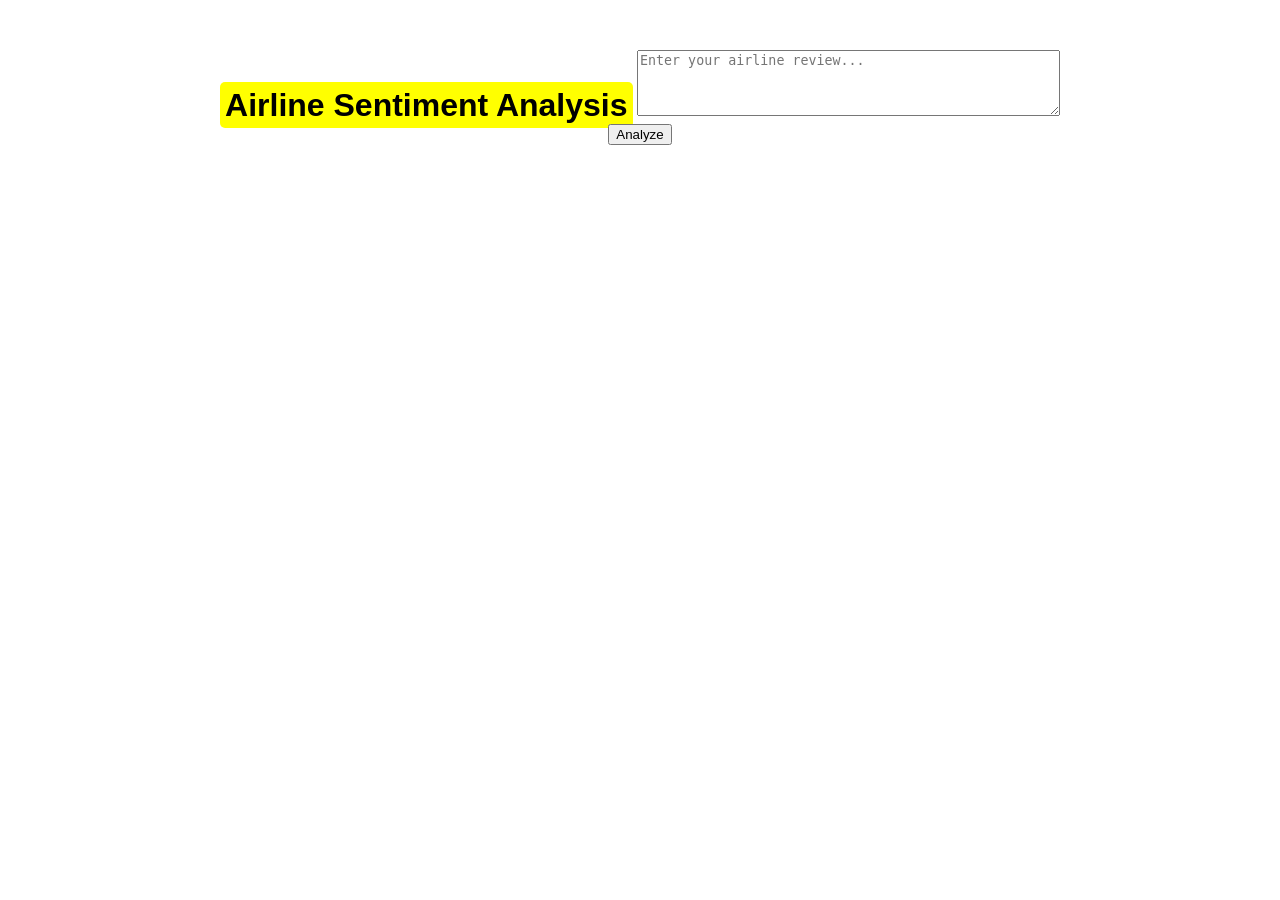
==== templates/index.html @ 8e9b047f "okay" ====
<!DOCTYPE html>
<html lang="en">
<head>
    <meta charset="UTF-8">
    <meta name="viewport" content="width=device-width, initial-scale=1.0">
    <title>Airline Sentiment Analysis</title>
    <style>
        body {
            font-family: Arial, sans-serif;
            text-align: center;
            margin: 50px;
        }
        h1 {
            background-color: yellow;
            display: inline;
            padding: 5px;
            border-radius: 5px;
        }
        #result {
            margin-top: 20px;
            font-weight: bold;
        }
    </style>
</head>
<body>
    <h1>Airline Sentiment Analysis</h1>
    <textarea id="review" rows="4" cols="50" placeholder="Enter your airline review..."></textarea><br>
    <button onclick="analyzeSentiment()">Analyze</button>
    <p id="result"></p>

    <script>
        function analyzeSentiment() {
            const review = document.getElementById("review").value;
            
            fetch("http://localhost:5000/analyze", {
                method: "POST",
                headers: { "Content-Type": "application/json" },
                body: JSON.stringify({ review })
            })
            .then(response => response.json())
            .then(data => {
                document.getElementById("result").innerText = `Sentiment: ${data.sentiment}`;
            })
            .catch(error => console.error("Error:", error));
        }
    </script>
</body>
</html>
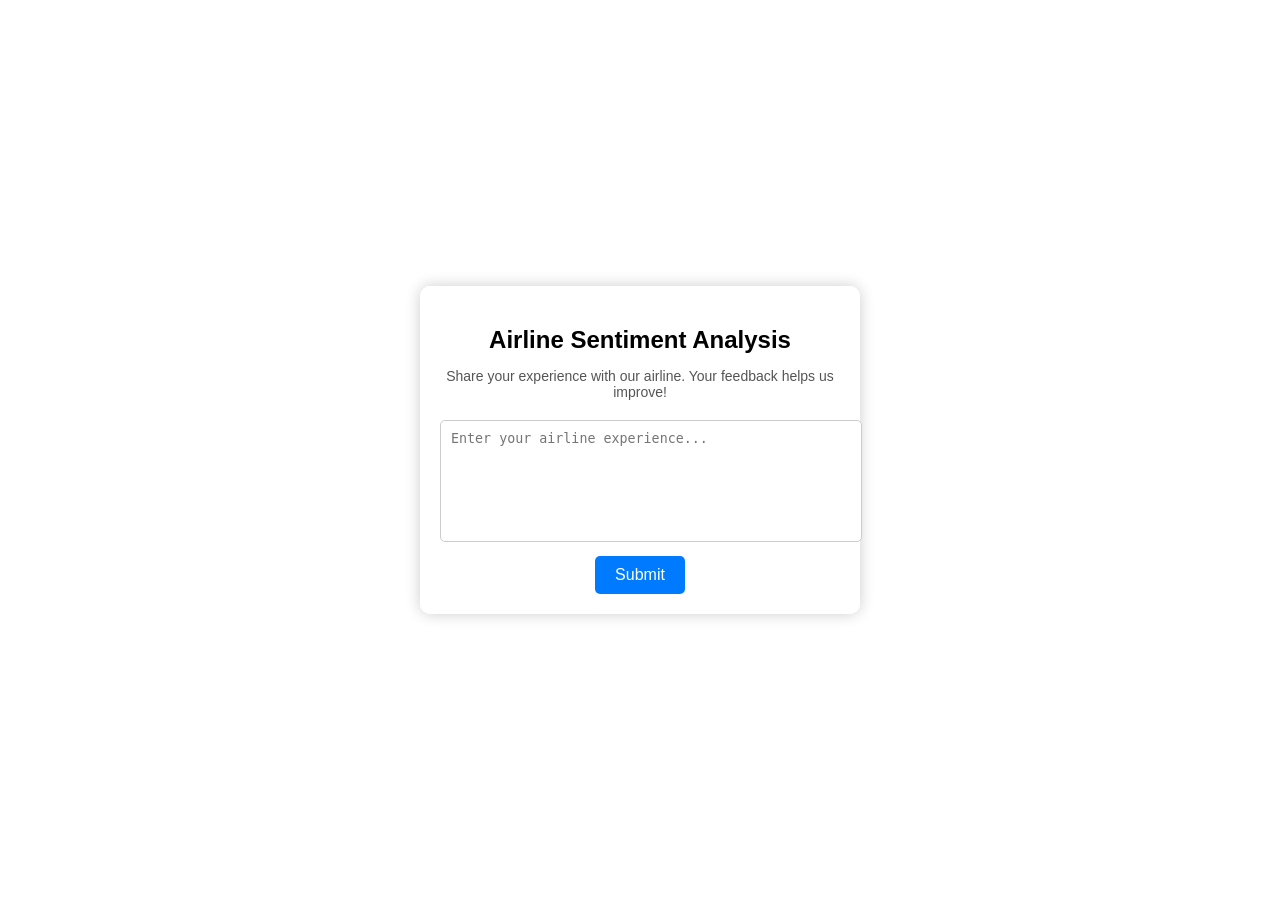
==== commit 3fd12183: "holaa" ====
--- a/templates/index.html
+++ b/templates/index.html
@@ -6,43 +6,80 @@
     <title>Airline Sentiment Analysis</title>
     <style>
         body {
+            margin: 0;
+            padding: 0;
+            background: url('air.jpg') no-repeat center center/cover;
+            height: 100vh;
+            display: flex;
+            justify-content: center;
+            align-items: center;
             font-family: Arial, sans-serif;
+        }
+        .container {
+            background: rgba(255, 255, 255, 0.9);
+            padding: 20px;
+            border-radius: 10px;
             text-align: center;
-            margin: 50px;
+            width: 400px;
+            box-shadow: 0px 0px 15px rgba(0, 0, 0, 0.2);
+            animation: fadeIn 1.5s ease-in-out;
         }
-        h1 {
-            background-color: yellow;
-            display: inline;
-            padding: 5px;
+        @keyframes fadeIn {
+            from { opacity: 0; transform: translateY(-20px); }
+            to { opacity: 1; transform: translateY(0); }
+        }
+        h2 {
+            margin-bottom: 10px;
+            animation: slideIn 1s ease-in-out;
+        }
+        @keyframes slideIn {
+            from { opacity: 0; transform: translateX(-20px); }
+            to { opacity: 1; transform: translateX(0); }
+        }
+        p {
+            font-size: 14px;
+            color: #555;
+            margin-bottom: 20px;
+            animation: slideIn 1.2s ease-in-out;
+        }
+        textarea {
+            width: 100%;
+            height: 100px;
+            padding: 10px;
+            border: 1px solid #ccc;
             border-radius: 5px;
+            resize: none;
+            animation: fadeIn 1.5s ease-in-out;
         }
-        #result {
-            margin-top: 20px;
-            font-weight: bold;
+        button {
+            margin-top: 10px;
+            padding: 10px 20px;
+            border: none;
+            background: #007bff;
+            color: white;
+            font-size: 16px;
+            border-radius: 5px;
+            cursor: pointer;
+            transition: background 0.3s ease-in-out, transform 0.2s ease-in-out;
+        }
+        button:hover {
+            background: #0056b3;
+            transform: scale(1.05);
         }
     </style>
+    <script>
+        function redirectToPredict() {
+            window.location.href = '/predict';
+        }
+    </script>
 </head>
 <body>
-    <h1>Airline Sentiment Analysis</h1>
-    <textarea id="review" rows="4" cols="50" placeholder="Enter your airline review..."></textarea><br>
-    <button onclick="analyzeSentiment()">Analyze</button>
-    <p id="result"></p>
-
-    <script>
-        function analyzeSentiment() {
-            const review = document.getElementById("review").value;
-            
-            fetch("http://localhost:5000/analyze", {
-                method: "POST",
-                headers: { "Content-Type": "application/json" },
-                body: JSON.stringify({ review })
-            })
-            .then(response => response.json())
-            .then(data => {
-                document.getElementById("result").innerText = `Sentiment: ${data.sentiment}`;
-            })
-            .catch(error => console.error("Error:", error));
-        }
-    </script>
+    <div class="container">
+        <h2>Airline Sentiment Analysis</h2>
+        <p>Share your experience with our airline. Your feedback helps us improve!</p>
+        <textarea placeholder="Enter your airline experience..."></textarea>
+        <br>
+        <button onclick="redirectToPredict()">Submit</button>
+    </div>
 </body>
 </html>
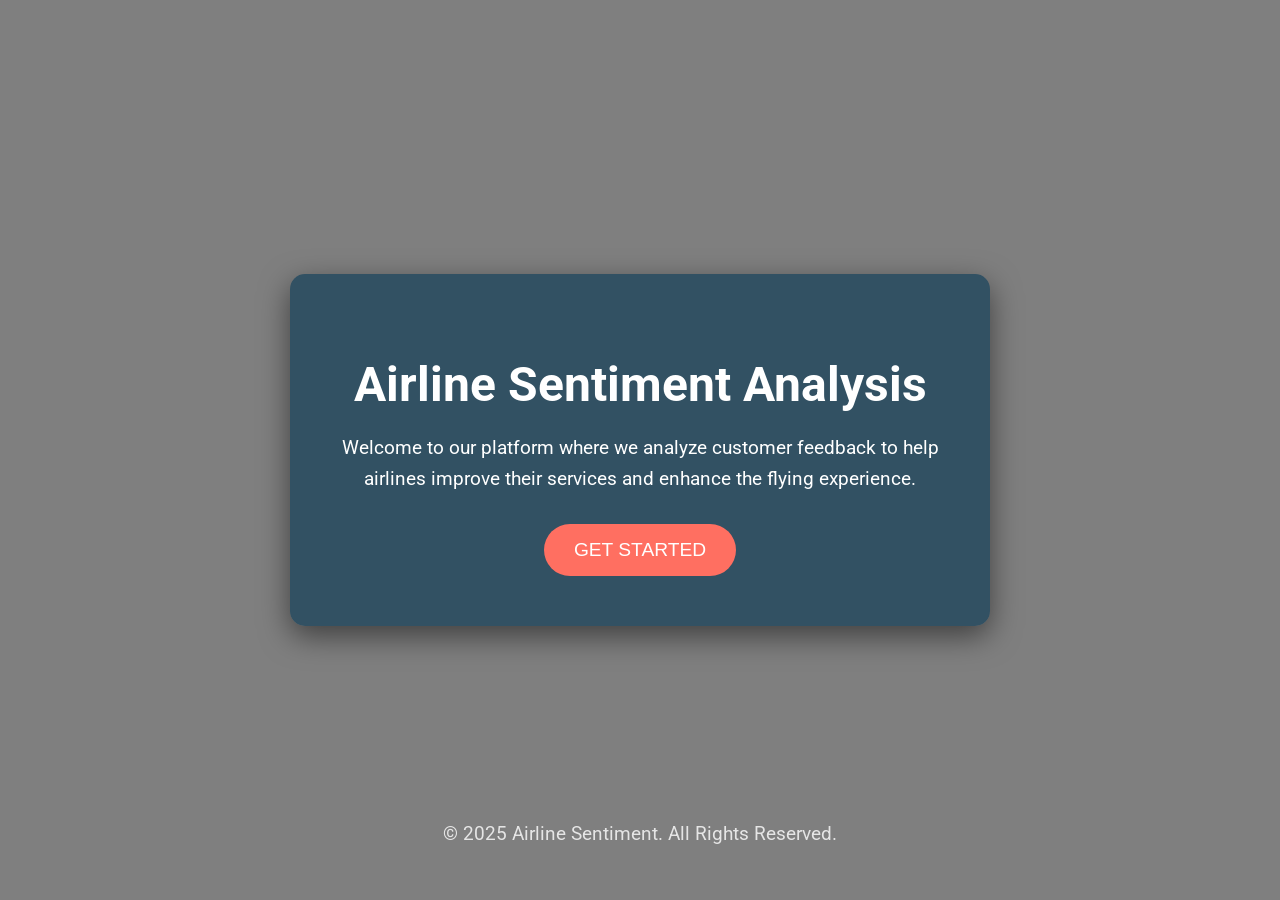
==== commit b97a9e1e: "ok" ====
--- a/templates/index.html
+++ b/templates/index.html
@@ -3,83 +3,101 @@
 <head>
     <meta charset="UTF-8">
     <meta name="viewport" content="width=device-width, initial-scale=1.0">
+    <meta http-equiv="X-UA-Compatible" content="ie=edge">
     <title>Airline Sentiment Analysis</title>
+    <link href="https://fonts.googleapis.com/css2?family=Roboto:wght@300;400;500;700&display=swap" rel="stylesheet">
     <style>
         body {
+            font-family: 'Roboto', sans-serif;
             margin: 0;
             padding: 0;
-            background: url('air.jpg') no-repeat center center/cover;
-            height: 100vh;
+            background: url('https://via.placeholder.com/1920x1080') center/cover no-repeat; /* Placeholder image */
+            background-size: cover;
+            color: #fff;
             display: flex;
             justify-content: center;
             align-items: center;
-            font-family: Arial, sans-serif;
+            height: 100vh;
+            position: relative;
         }
+
+        .overlay {
+            position: absolute;
+            top: 0;
+            left: 0;
+            width: 100%;
+            height: 100%;
+            background: rgba(0, 0, 0, 0.5); /* Dark overlay */
+            display: flex;
+            justify-content: center;
+            align-items: center;
+        }
+
         .container {
-            background: rgba(255, 255, 255, 0.9);
-            padding: 20px;
-            border-radius: 10px;
             text-align: center;
-            width: 400px;
-            box-shadow: 0px 0px 15px rgba(0, 0, 0, 0.2);
-            animation: fadeIn 1.5s ease-in-out;
+            background: rgba(18, 62, 88, 0.7); /* Dark background for content */
+            padding: 50px;
+            border-radius: 15px;
+            box-shadow: 0 10px 30px rgba(0, 0, 0, 0.5);
+            transition: transform 0.3s ease-in-out;
+            width: 80%;
+            max-width: 600px;
         }
-        @keyframes fadeIn {
-            from { opacity: 0; transform: translateY(-20px); }
-            to { opacity: 1; transform: translateY(0); }
-        }
-        h2 {
-            margin-bottom: 10px;
-            animation: slideIn 1s ease-in-out;
-        }
-        @keyframes slideIn {
-            from { opacity: 0; transform: translateX(-20px); }
-            to { opacity: 1; transform: translateX(0); }
-        }
-        p {
-            font-size: 14px;
-            color: #555;
-            margin-bottom: 20px;
-            animation: slideIn 1.2s ease-in-out;
-        }
-        textarea {
-            width: 100%;
-            height: 100px;
-            padding: 10px;
-            border: 1px solid #ccc;
-            border-radius: 5px;
-            resize: none;
-            animation: fadeIn 1.5s ease-in-out;
-        }
-        button {
-            margin-top: 10px;
-            padding: 10px 20px;
-            border: none;
-            background: #007bff;
-            color: white;
-            font-size: 16px;
-            border-radius: 5px;
-            cursor: pointer;
-            transition: background 0.3s ease-in-out, transform 0.2s ease-in-out;
-        }
-        button:hover {
-            background: #0056b3;
+
+        .container:hover {
             transform: scale(1.05);
         }
+
+        h1 {
+            font-size: 3rem;
+            margin-bottom: 20px;
+        }
+
+        p {
+            font-size: 1.2rem;
+            line-height: 1.6;
+            margin-bottom: 30px;
+        }
+
+        .btn {
+            padding: 15px 30px;
+            background-color: #ff6f61;
+            border: none;
+            border-radius: 50px;
+            font-size: 1.2rem;
+            color: white;
+            cursor: pointer;
+            text-transform: uppercase;
+            transition: background-color 0.3s ease;
+        }
+
+        .btn:hover {
+            background-color: #ff3b2d;
+        }
+
+        .footer {
+            position: absolute;
+            bottom: 20px;
+            width: 100%;
+            text-align: center;
+            font-size: 1rem;
+            color: #fff;
+            opacity: 0.8;
+        }
+
     </style>
-    <script>
-        function redirectToPredict() {
-            window.location.href = '/predict';
-        }
-    </script>
 </head>
 <body>
-    <div class="container">
-        <h2>Airline Sentiment Analysis</h2>
-        <p>Share your experience with our airline. Your feedback helps us improve!</p>
-        <textarea placeholder="Enter your airline experience..."></textarea>
-        <br>
-        <button onclick="redirectToPredict()">Submit</button>
+    <div class="overlay">
+        <div class="container">
+            <h1>Airline Sentiment Analysis</h1>
+            <p>Welcome to our platform where we analyze customer feedback to help airlines improve their services and enhance the flying experience.</p>
+            <button class="btn" onclick="window.location.href='/predict'">Get Started</button>
+        </div>
+    </div>
+
+    <div class="footer">
+        <p>&copy; 2025 Airline Sentiment. All Rights Reserved.</p>
     </div>
 </body>
-</html>
+</html>
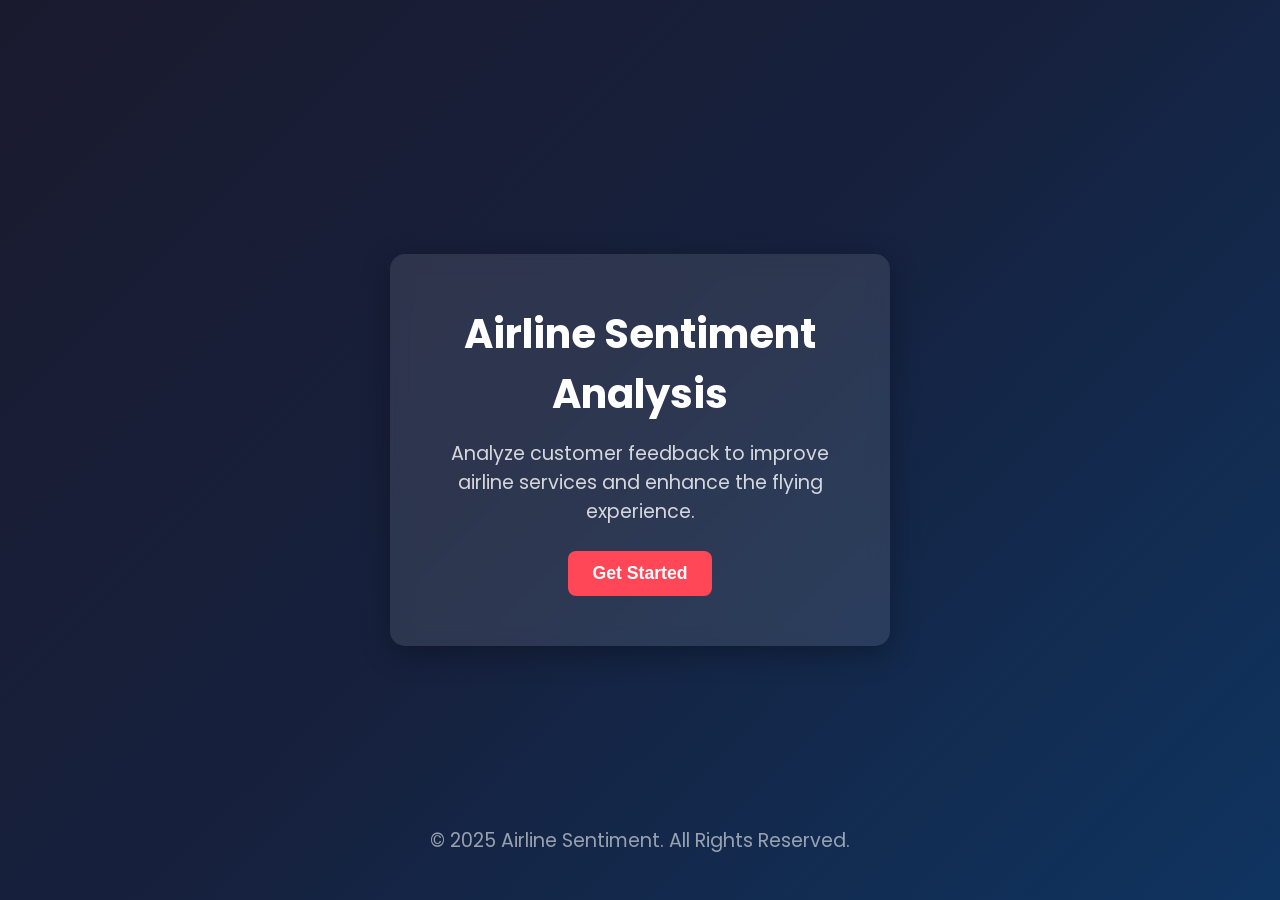
==== commit be173c61: "Day-5" ====
--- a/templates/index.html
+++ b/templates/index.html
@@ -3,101 +3,80 @@
 <head>
     <meta charset="UTF-8">
     <meta name="viewport" content="width=device-width, initial-scale=1.0">
-    <meta http-equiv="X-UA-Compatible" content="ie=edge">
     <title>Airline Sentiment Analysis</title>
-    <link href="https://fonts.googleapis.com/css2?family=Roboto:wght@300;400;500;700&display=swap" rel="stylesheet">
+    <link href="https://fonts.googleapis.com/css2?family=Poppins:wght@300;400;600&display=swap" rel="stylesheet">
     <style>
-        body {
-            font-family: 'Roboto', sans-serif;
+        * {
             margin: 0;
             padding: 0;
-            background: url('https://via.placeholder.com/1920x1080') center/cover no-repeat; /* Placeholder image */
-            background-size: cover;
+            box-sizing: border-box;
+        }
+
+        body {
+            font-family: 'Poppins', sans-serif;
+            background: linear-gradient(135deg, #1a1a2e, #16213e, #0f3460);
             color: #fff;
             display: flex;
             justify-content: center;
             align-items: center;
             height: 100vh;
-            position: relative;
-        }
-
-        .overlay {
-            position: absolute;
-            top: 0;
-            left: 0;
-            width: 100%;
-            height: 100%;
-            background: rgba(0, 0, 0, 0.5); /* Dark overlay */
-            display: flex;
-            justify-content: center;
-            align-items: center;
         }
 
         .container {
             text-align: center;
-            background: rgba(18, 62, 88, 0.7); /* Dark background for content */
+            background: rgba(255, 255, 255, 0.1);
             padding: 50px;
             border-radius: 15px;
-            box-shadow: 0 10px 30px rgba(0, 0, 0, 0.5);
-            transition: transform 0.3s ease-in-out;
-            width: 80%;
-            max-width: 600px;
-        }
-
-        .container:hover {
-            transform: scale(1.05);
+            box-shadow: 0 8px 30px rgba(0, 0, 0, 0.3);
+            width: 90%;
+            max-width: 500px;
+            backdrop-filter: blur(10px);
         }
 
         h1 {
-            font-size: 3rem;
-            margin-bottom: 20px;
+            font-size: 2.5rem;
+            margin-bottom: 15px;
         }
 
         p {
             font-size: 1.2rem;
-            line-height: 1.6;
-            margin-bottom: 30px;
+            margin-bottom: 25px;
+            opacity: 0.8;
         }
 
         .btn {
-            padding: 15px 30px;
-            background-color: #ff6f61;
+            padding: 12px 25px;
+            font-size: 1.1rem;
+            background: #ff4757;
             border: none;
-            border-radius: 50px;
-            font-size: 1.2rem;
-            color: white;
+            border-radius: 8px;
             cursor: pointer;
-            text-transform: uppercase;
-            transition: background-color 0.3s ease;
+            color: #fff;
+            font-weight: bold;
+            transition: all 0.3s ease;
         }
 
         .btn:hover {
-            background-color: #ff3b2d;
+            background: #e84118;
         }
 
         .footer {
             position: absolute;
             bottom: 20px;
-            width: 100%;
-            text-align: center;
-            font-size: 1rem;
-            color: #fff;
-            opacity: 0.8;
+            font-size: 0.9rem;
+            opacity: 0.7;
         }
-
     </style>
 </head>
 <body>
-    <div class="overlay">
-        <div class="container">
-            <h1>Airline Sentiment Analysis</h1>
-            <p>Welcome to our platform where we analyze customer feedback to help airlines improve their services and enhance the flying experience.</p>
-            <button class="btn" onclick="window.location.href='/predict'">Get Started</button>
-        </div>
+    <div class="container">
+        <h1>Airline Sentiment Analysis</h1>
+        <p>Analyze customer feedback to improve airline services and enhance the flying experience.</p>
+        <button class="btn" onclick="window.location.href='/predict'">Get Started</button>
     </div>
 
     <div class="footer">
         <p>&copy; 2025 Airline Sentiment. All Rights Reserved.</p>
     </div>
 </body>
-</html>+</html>
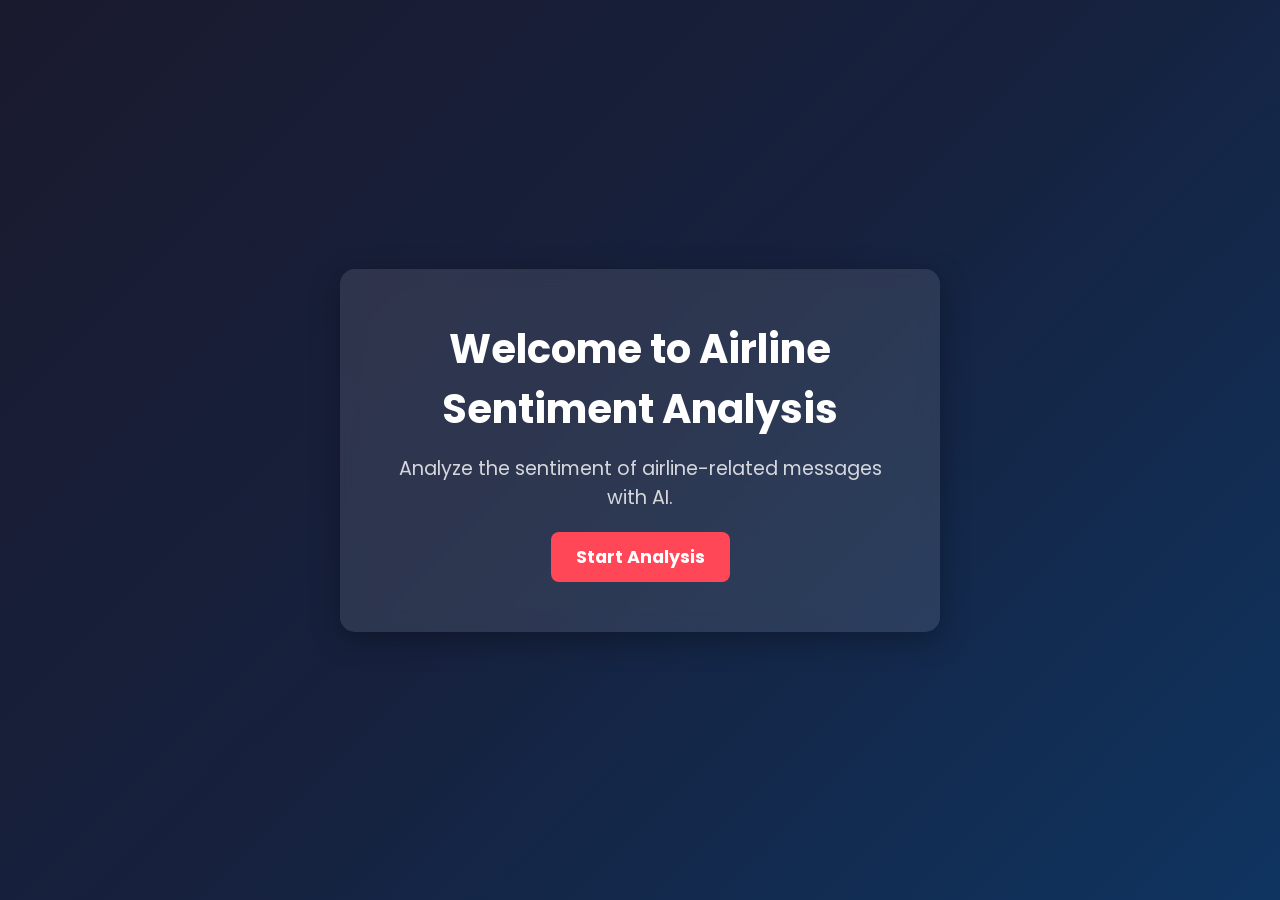
==== commit bbb7dc09: "Day-6" ====
--- a/templates/index.html
+++ b/templates/index.html
@@ -6,12 +6,7 @@
     <title>Airline Sentiment Analysis</title>
     <link href="https://fonts.googleapis.com/css2?family=Poppins:wght@300;400;600&display=swap" rel="stylesheet">
     <style>
-        * {
-            margin: 0;
-            padding: 0;
-            box-sizing: border-box;
-        }
-
+        * { margin: 0; padding: 0; box-sizing: border-box; }
         body {
             font-family: 'Poppins', sans-serif;
             background: linear-gradient(135deg, #1a1a2e, #16213e, #0f3460);
@@ -20,30 +15,19 @@
             justify-content: center;
             align-items: center;
             height: 100vh;
+            text-align: center;
         }
-
         .container {
-            text-align: center;
             background: rgba(255, 255, 255, 0.1);
             padding: 50px;
             border-radius: 15px;
             box-shadow: 0 8px 30px rgba(0, 0, 0, 0.3);
             width: 90%;
-            max-width: 500px;
+            max-width: 600px;
             backdrop-filter: blur(10px);
         }
-
-        h1 {
-            font-size: 2.5rem;
-            margin-bottom: 15px;
-        }
-
-        p {
-            font-size: 1.2rem;
-            margin-bottom: 25px;
-            opacity: 0.8;
-        }
-
+        h1 { font-size: 2.5rem; margin-bottom: 15px; }
+        p { font-size: 1.2rem; margin-bottom: 20px; opacity: 0.8; }
         .btn {
             padding: 12px 25px;
             font-size: 1.1rem;
@@ -53,30 +37,18 @@
             cursor: pointer;
             color: #fff;
             font-weight: bold;
+            text-decoration: none;
+            display: inline-block;
             transition: all 0.3s ease;
         }
-
-        .btn:hover {
-            background: #e84118;
-        }
-
-        .footer {
-            position: absolute;
-            bottom: 20px;
-            font-size: 0.9rem;
-            opacity: 0.7;
-        }
+        .btn:hover { background: #e84118; }
     </style>
 </head>
 <body>
     <div class="container">
-        <h1>Airline Sentiment Analysis</h1>
-        <p>Analyze customer feedback to improve airline services and enhance the flying experience.</p>
-        <button class="btn" onclick="window.location.href='/predict'">Get Started</button>
-    </div>
-
-    <div class="footer">
-        <p>&copy; 2025 Airline Sentiment. All Rights Reserved.</p>
+        <h1>Welcome to Airline Sentiment Analysis</h1>
+        <p>Analyze the sentiment of airline-related messages with AI.</p>
+        <a href="/sentiment" class="btn">Start Analysis</a>
     </div>
 </body>
 </html>
